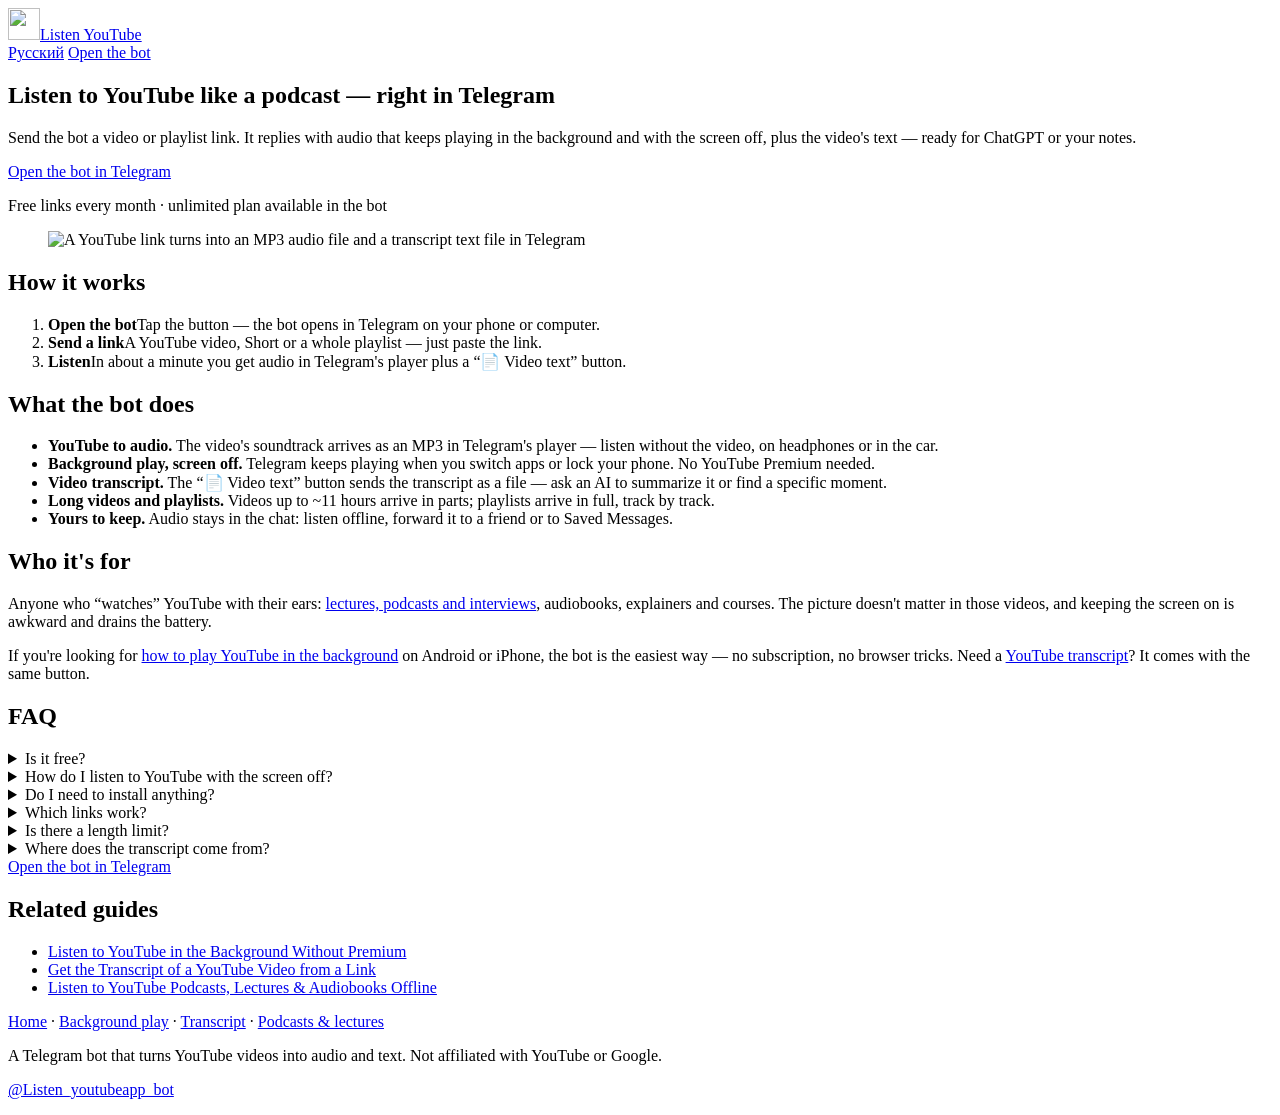
==== docs/en/index.html @ 63500a85 "Tune copy to real search phrasings (Google US/RU, Yandex suggest); transcript page → /rasshifrovka-v" ====
<!doctype html>
<html lang="en">
<head>
<meta charset="utf-8">
<meta name="viewport" content="width=device-width, initial-scale=1">
<title>YouTube to Audio Telegram Bot: Background Play + Transcript</title>
<meta name="description" content="Send a YouTube link to a Telegram bot and get audio that plays in the background with the screen off, plus the video&#x27;s transcript.">
<meta name="theme-color" content="#0b0b0d">
<link rel="icon" href="/listen-youtube-bot/favicon.svg" type="image/svg+xml">
<link rel="stylesheet" href="/listen-youtube-bot/style.css">
<link rel="canonical" href="https://gotemapak.github.io/listen-youtube-bot/en/">
<link rel="alternate" hreflang="en" href="https://gotemapak.github.io/listen-youtube-bot/en/">
<link rel="alternate" hreflang="ru" href="https://gotemapak.github.io/listen-youtube-bot/">
<link rel="alternate" hreflang="x-default" href="https://gotemapak.github.io/listen-youtube-bot/en/">
<meta property="og:type" content="website">
<meta property="og:site_name" content="Listen YouTube bot">
<meta property="og:title" content="YouTube to Audio Telegram Bot: Background Play + Transcript">
<meta property="og:description" content="Send a YouTube link to a Telegram bot and get audio that plays in the background with the screen off, plus the video&#x27;s transcript.">
<meta property="og:url" content="https://gotemapak.github.io/listen-youtube-bot/en/">
<meta property="og:image" content="https://gotemapak.github.io/listen-youtube-bot/img/welcome-en.png">
<meta property="og:image:width" content="1280">
<meta property="og:image:height" content="720">
<meta property="og:locale" content="en_US">
<meta property="og:locale:alternate" content="ru_RU">
<meta name="twitter:card" content="summary_large_image">
<link rel="alternate" type="text/plain" title="llms.txt" href="/listen-youtube-bot/llms.txt">
<script type="application/ld+json">
{
 "@context": "https://schema.org",
 "@graph": [
  {
   "@type": "WebSite",
   "@id": "https://gotemapak.github.io/listen-youtube-bot/#website",
   "url": "https://gotemapak.github.io/listen-youtube-bot/",
   "name": "Listen YouTube bot",
   "inLanguage": [
    "ru",
    "en"
   ]
  },
  {
   "@type": "SoftwareApplication",
   "@id": "https://gotemapak.github.io/listen-youtube-bot/#app",
   "name": "Listen YouTube — Telegram bot",
   "alternateName": "@Listen_youtubeapp_bot",
   "url": "https://t.me/Listen_youtubeapp_bot",
   "applicationCategory": "MultimediaApplication",
   "operatingSystem": "Telegram (Android, iOS, Windows, macOS, Linux, Web)",
   "inLanguage": [
    "ru",
    "en"
   ],
   "image": "https://gotemapak.github.io/listen-youtube-bot/img/welcome-en.png",
   "description": "Send a YouTube link to a Telegram bot and get audio that plays in the background with the screen off, plus the video's transcript.",
   "featureList": [
    "YouTube to audio (MP3) in Telegram",
    "Background playback and screen-off listening",
    "Video transcript from YouTube subtitles",
    "Playlists and videos up to 11 hours"
   ],
   "offers": [
    {
     "@type": "Offer",
     "price": "0",
     "priceCurrency": "RUB",
     "description": "Free links every month"
    },
    {
     "@type": "Offer",
     "price": "299",
     "priceCurrency": "RUB",
     "description": "Unlimited, monthly"
    },
    {
     "@type": "Offer",
     "price": "1990",
     "priceCurrency": "RUB",
     "description": "Unlimited, yearly"
    }
   ]
  },
  {
   "@type": "WebPage",
   "@id": "https://gotemapak.github.io/listen-youtube-bot/en/",
   "url": "https://gotemapak.github.io/listen-youtube-bot/en/",
   "name": "YouTube to Audio Telegram Bot: Background Play + Transcript",
   "description": "Send a YouTube link to a Telegram bot and get audio that plays in the background with the screen off, plus the video's transcript.",
   "inLanguage": "en",
   "isPartOf": {
    "@id": "https://gotemapak.github.io/listen-youtube-bot/#website"
   },
   "about": {
    "@id": "https://gotemapak.github.io/listen-youtube-bot/#app"
   },
   "dateModified": "2026-10-07"
  },
  {
   "@type": "FAQPage",
   "mainEntity": [
    {
     "@type": "Question",
     "name": "Is it free?",
     "acceptedAnswer": {
      "@type": "Answer",
      "text": "Yes — you get free links every month. An unlimited plan is available via the /pay command in the bot. Each friend you invite gives you +5 bonus links."
     }
    },
    {
     "@type": "Question",
     "name": "How do I listen to YouTube with the screen off?",
     "acceptedAnswer": {
      "@type": "Answer",
      "text": "Send the link to the bot and play the audio it returns in Telegram. Telegram's player keeps going in the background and on the lock screen, on both Android and iPhone."
     }
    },
    {
     "@type": "Question",
     "name": "Do I need to install anything?",
     "acceptedAnswer": {
      "@type": "Answer",
      "text": "No. All you need is Telegram on your phone or computer — the bot runs inside it."
     }
    },
    {
     "@type": "Question",
     "name": "Which links work?",
     "acceptedAnswer": {
      "@type": "Answer",
      "text": "Regular YouTube videos, Shorts and playlists: youtube.com/watch, youtu.be and m.youtube.com links."
     }
    },
    {
     "@type": "Question",
     "name": "Is there a length limit?",
     "acceptedAnswer": {
      "@type": "Answer",
      "text": "Videos up to about 11 hours. Long recordings arrive in several parts — that's how Telegram accepts them."
     }
    },
    {
     "@type": "Question",
     "name": "Where does the transcript come from?",
     "acceptedAnswer": {
      "@type": "Answer",
      "text": "From YouTube's subtitles: the author's own, or the automatic captions if there are none. If a video has no subtitles at all, the bot will tell you."
     }
    }
   ]
  }
 ]
}
</script>
</head>
<body>
<header class="top">
<a class="brand" href="/listen-youtube-bot/en/"><img src="/listen-youtube-bot/favicon.svg" width="32" height="32" alt="">Listen YouTube</a>
<nav><a href="/listen-youtube-bot/" hreflang="ru" lang="ru">Русский</a>
<a class="btn btn-sm" href="https://t.me/Listen_youtubeapp_bot?start=site_en">Open the bot</a></nav>
</header>
<main>
<section class="hero">
<h1>Listen to YouTube like a podcast — right in Telegram</h1>
<p class="lead">Send the bot a video or playlist link. It replies with audio that keeps playing in the background and with the screen off, plus the video&#x27;s text — ready for ChatGPT or your notes.</p>
<a class="btn" href="https://t.me/Listen_youtubeapp_bot?start=site_en">Open the bot in Telegram</a>
<p class="note">Free links every month · unlimited plan available in the bot</p>
</section>
<figure class="shot"><img src="/listen-youtube-bot/img/welcome-en.png" width="1280" height="720" alt="A YouTube link turns into an MP3 audio file and a transcript text file in Telegram" fetchpriority="high"></figure>
<section>
<h2>How it works</h2>
<ol class="steps">
<li><b>Open the bot</b><span>Tap the button — the bot opens in Telegram on your phone or computer.</span></li>
<li><b>Send a link</b><span>A YouTube video, Short or a whole playlist — just paste the link.</span></li>
<li><b>Listen</b><span>In about a minute you get audio in Telegram&#x27;s player plus a “📄 Video text” button.</span></li>
</ol>
</section>
<section>
<h2>What the bot does</h2>
<ul class="features">
<li><b>YouTube to audio.</b> The video's soundtrack arrives as an MP3 in Telegram's player — listen without the video, on headphones or in the car.</li>
<li><b>Background play, screen off.</b> Telegram keeps playing when you switch apps or lock your phone. No YouTube Premium needed.</li>
<li><b>Video transcript.</b> The “📄 Video text” button sends the transcript as a file — ask an AI to summarize it or find a specific moment.</li>
<li><b>Long videos and playlists.</b> Videos up to ~11 hours arrive in parts; playlists arrive in full, track by track.</li>
<li><b>Yours to keep.</b> Audio stays in the chat: listen offline, forward it to a friend or to Saved Messages.</li>
</ul>
</section>
<section>
<h2>Who it&#x27;s for</h2>
<p>Anyone who “watches” YouTube with their ears: <a href="/listen-youtube-bot/en/youtube-podcasts-lectures-offline/">lectures, podcasts and interviews</a>, audiobooks, explainers and courses. The picture doesn't matter in those videos, and keeping the screen on is awkward and drains the battery.</p>
<p>If you're looking for <a href="/listen-youtube-bot/en/listen-to-youtube-in-background/">how to play YouTube in the background</a> on Android or iPhone, the bot is the easiest way — no subscription, no browser tricks. Need a <a href="/listen-youtube-bot/en/youtube-transcript/">YouTube transcript</a>? It comes with the same button.</p>
</section>
<section class="faq">
<h2>FAQ</h2>
<details><summary>Is it free?</summary><p>Yes — you get free links every month. An unlimited plan is available via the /pay command in the bot. Each friend you invite gives you +5 bonus links.</p></details>
<details><summary>How do I listen to YouTube with the screen off?</summary><p>Send the link to the bot and play the audio it returns in Telegram. Telegram&#x27;s player keeps going in the background and on the lock screen, on both Android and iPhone.</p></details>
<details><summary>Do I need to install anything?</summary><p>No. All you need is Telegram on your phone or computer — the bot runs inside it.</p></details>
<details><summary>Which links work?</summary><p>Regular YouTube videos, Shorts and playlists: youtube.com/watch, youtu.be and m.youtube.com links.</p></details>
<details><summary>Is there a length limit?</summary><p>Videos up to about 11 hours. Long recordings arrive in several parts — that&#x27;s how Telegram accepts them.</p></details>
<details><summary>Where does the transcript come from?</summary><p>From YouTube&#x27;s subtitles: the author&#x27;s own, or the automatic captions if there are none. If a video has no subtitles at all, the bot will tell you.</p></details>
</section>
<section class="final">
<a class="btn" href="https://t.me/Listen_youtubeapp_bot?start=site_en">Open the bot in Telegram</a>
</section>
<section>
<h2>Related guides</h2>
<ul class="related">
<li><a href="/listen-youtube-bot/en/listen-to-youtube-in-background/">Listen to YouTube in the Background Without Premium</a></li>
<li><a href="/listen-youtube-bot/en/youtube-transcript/">Get the Transcript of a YouTube Video from a Link</a></li>
<li><a href="/listen-youtube-bot/en/youtube-podcasts-lectures-offline/">Listen to YouTube Podcasts, Lectures &amp; Audiobooks Offline</a></li>
</ul>
</section>
</main>
<footer>
<nav><a href="/listen-youtube-bot/en/">Home</a> · <a href="/listen-youtube-bot/en/listen-to-youtube-in-background/">Background play</a> · <a href="/listen-youtube-bot/en/youtube-transcript/">Transcript</a> · <a href="/listen-youtube-bot/en/youtube-podcasts-lectures-offline/">Podcasts &amp; lectures</a></nav>
<p>A Telegram bot that turns YouTube videos into audio and text. Not affiliated with YouTube or Google.</p>
<p><a href="https://t.me/Listen_youtubeapp_bot">@Listen_youtubeapp_bot</a></p>
</footer>
</body>
</html>
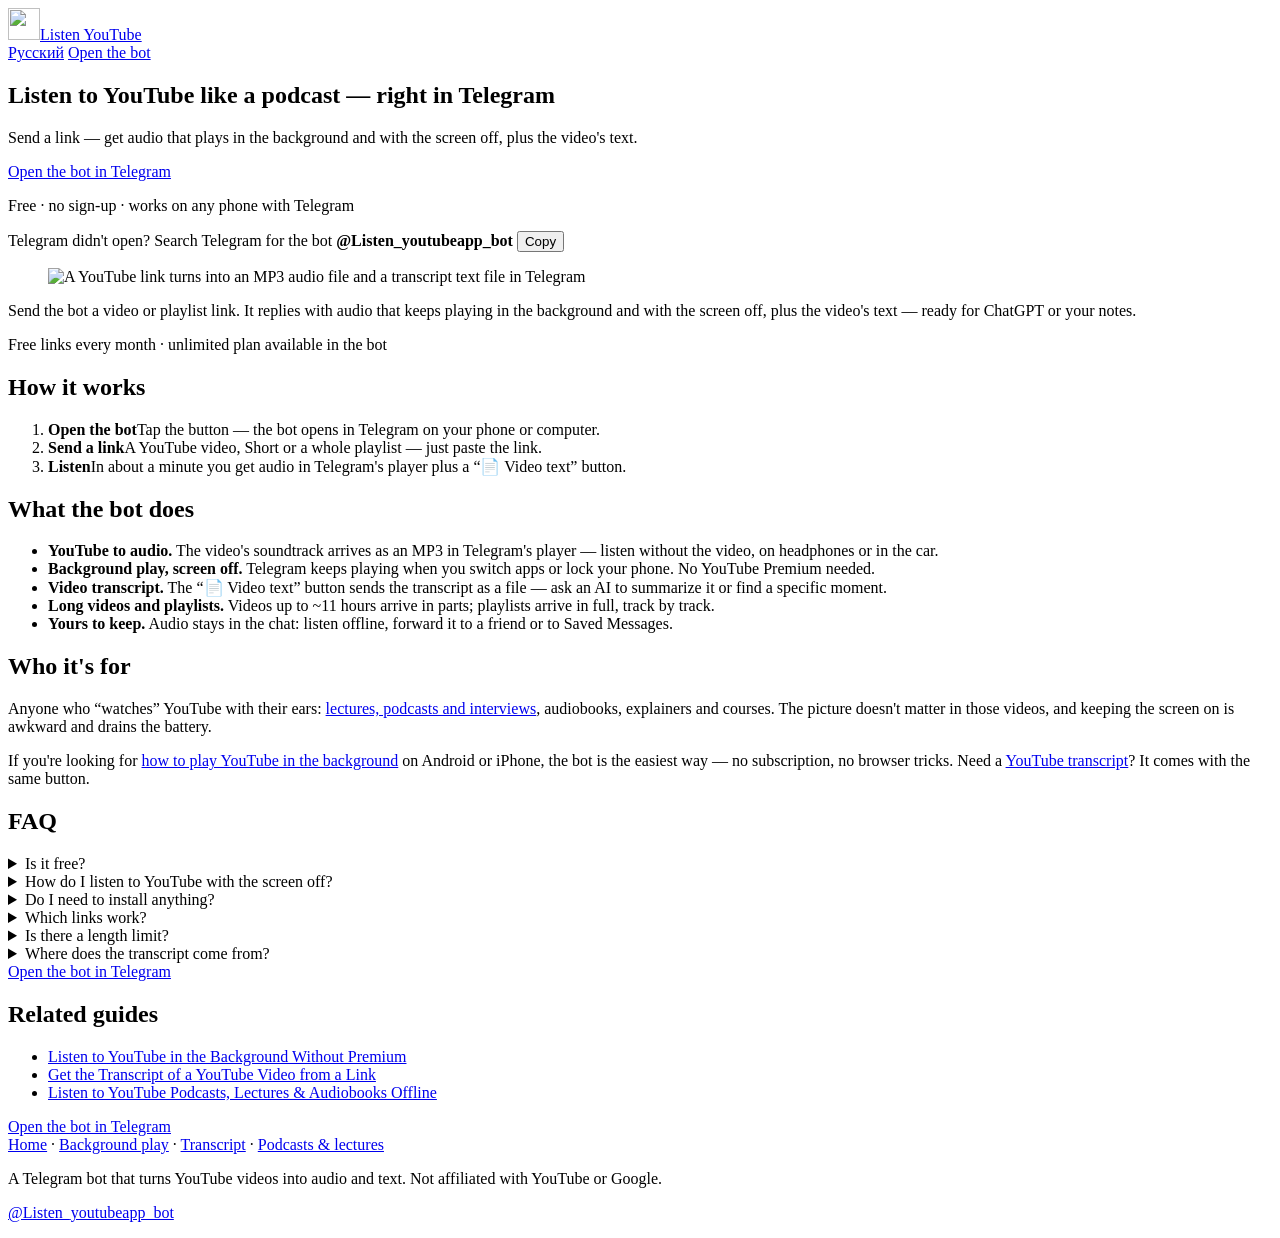
==== commit ada5e5e0: "Ad landing: compact first screen, big CTA, sticky CTA, Telegram fallback hint, ad source passthrough" ====
--- a/docs/en/index.html
+++ b/docs/en/index.html
@@ -92,7 +92,7 @@
    "about": {
     "@id": "https://gotemapak.github.io/listen-youtube-bot/#app"
    },
-   "dateModified": "2026-10-07"
+   "dateModified": "2026-10-08"
   },
   {
    "@type": "FAQPage",
@@ -150,6 +150,7 @@
  ]
 }
 </script>
+<meta name="google-site-verification" content="8WulXXeHGJh3L7MC95MB2Re9TBSGH2N17WCtMh0Dzd8">
 </head>
 <body>
 <header class="top">
@@ -160,11 +161,14 @@
 <main>
 <section class="hero">
 <h1>Listen to YouTube like a podcast — right in Telegram</h1>
-<p class="lead">Send the bot a video or playlist link. It replies with audio that keeps playing in the background and with the screen off, plus the video&#x27;s text — ready for ChatGPT or your notes.</p>
-<a class="btn" href="https://t.me/Listen_youtubeapp_bot?start=site_en">Open the bot in Telegram</a>
-<p class="note">Free links every month · unlimited plan available in the bot</p>
-</section>
-<figure class="shot"><img src="/listen-youtube-bot/img/welcome-en.png" width="1280" height="720" alt="A YouTube link turns into an MP3 audio file and a transcript text file in Telegram" fetchpriority="high"></figure>
+<p class="lead">Send a link — get audio that plays in the background and with the screen off, plus the video&#x27;s text.</p>
+<a id="hero-cta" class="btn btn-big" href="https://t.me/Listen_youtubeapp_bot?start=site_en">Open the bot in Telegram</a>
+<p class="trust">Free · no sign-up · works on any phone with Telegram</p>
+<p id="fallback" class="fallback">Telegram didn&#x27;t open? Search Telegram for the bot <b id="botname">@Listen_youtubeapp_bot</b> <button id="copy" type="button" data-done="Copied">Copy</button></p>
+</section>
+<figure class="shot"><img src="/listen-youtube-bot/img/welcome-en-640.jpg" srcset="/listen-youtube-bot/img/welcome-en-640.jpg 640w, /listen-youtube-bot/img/welcome-en.png 1280w" sizes="(max-width: 800px) 100vw, 760px" width="1280" height="720" alt="A YouTube link turns into an MP3 audio file and a transcript text file in Telegram" fetchpriority="high"></figure>
+<p class="lead lead-below">Send the bot a video or playlist link. It replies with audio that keeps playing in the background and with the screen off, plus the video&#x27;s text — ready for ChatGPT or your notes.</p>
+<p class="note center">Free links every month · unlimited plan available in the bot</p>
 <section>
 <h2>How it works</h2>
 <ol class="steps">
@@ -209,10 +213,49 @@
 </ul>
 </section>
 </main>
+<div id="sticky" class="sticky"><a class="btn" href="https://t.me/Listen_youtubeapp_bot?start=site_en">Open the bot in Telegram</a></div>
 <footer>
 <nav><a href="/listen-youtube-bot/en/">Home</a> · <a href="/listen-youtube-bot/en/listen-to-youtube-in-background/">Background play</a> · <a href="/listen-youtube-bot/en/youtube-transcript/">Transcript</a> · <a href="/listen-youtube-bot/en/youtube-podcasts-lectures-offline/">Podcasts &amp; lectures</a></nav>
 <p>A Telegram bot that turns YouTube videos into audio and text. Not affiliated with YouTube or Google.</p>
 <p><a href="https://t.me/Listen_youtubeapp_bot">@Listen_youtubeapp_bot</a></p>
 </footer>
+
+<script>
+(function(){
+  var m = /[?&](?:s|utm_campaign)=([A-Za-z0-9_-]{1,40})/.exec(location.search);
+  var links = document.querySelectorAll('a[href^="https://t.me/"]');
+  var i;
+  for (i = 0; i < links.length; i++) {
+    if (m) links[i].href = /start=/.test(links[i].href)
+      ? links[i].href.replace(/start=[^&]*/, 'start=' + m[1])
+      : links[i].href + '?start=' + m[1];
+    links[i].onclick = function(){
+      if (window.ym && window.YM_ID) { try { ym(window.YM_ID, 'reachGoal', 'tg_click'); } catch (e) {} }
+      var fb = document.getElementById('fallback');
+      if (fb) setTimeout(function(){ fb.className = 'fallback show'; }, 1500);
+    };
+  }
+  var btn = document.getElementById('copy');
+  if (btn) btn.onclick = function(){
+    var t = document.getElementById('botname');
+    var ok = false;
+    try {
+      var r = document.createRange(); r.selectNodeContents(t);
+      var sel = window.getSelection(); sel.removeAllRanges(); sel.addRange(r);
+      ok = document.execCommand('copy');
+    } catch (e) {}
+    if (ok) btn.innerHTML = btn.getAttribute('data-done');
+  };
+  var hero = document.getElementById('hero-cta'), bar = document.getElementById('sticky');
+  if (hero && bar) {
+    var check = function(){
+      var r = hero.getBoundingClientRect();
+      bar.className = (r.bottom < 0) ? 'sticky show' : 'sticky';
+    };
+    window.addEventListener('scroll', check, false);
+    check();
+  }
+})();
+</script>
 </body>
 </html>
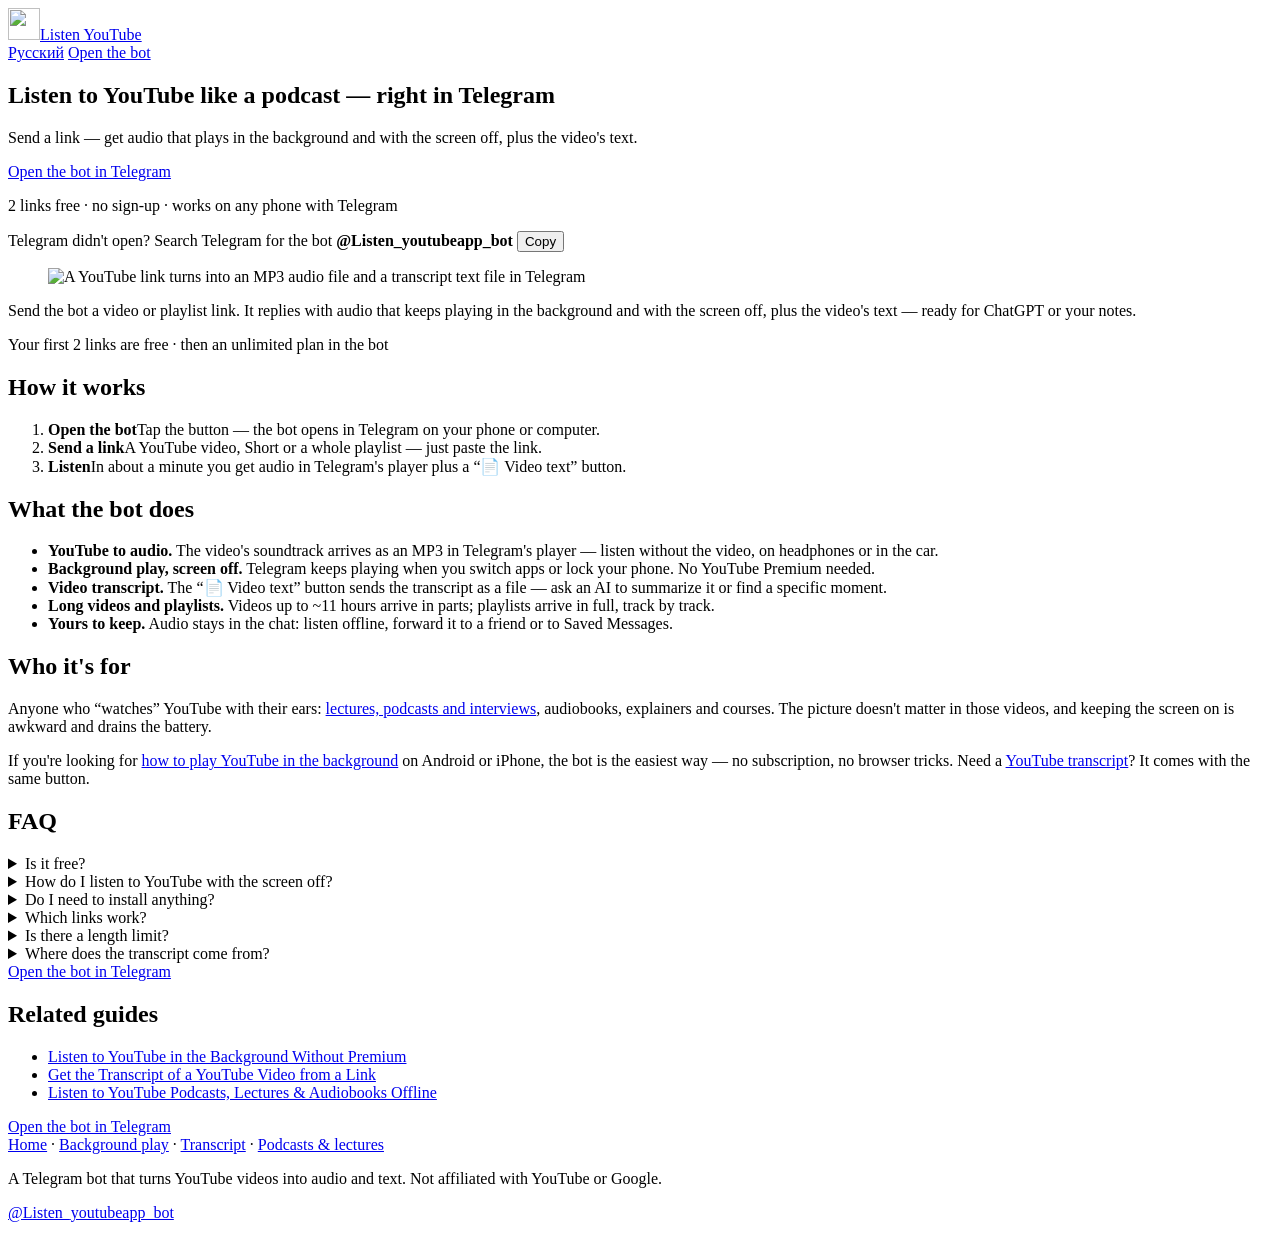
==== commit c1bae7ae: "Pricing copy: first 2 links free (one-time), no monthly refill — RU/EN, FAQ, JSON-LD, llms.txt Co-Au" ====
--- a/docs/en/index.html
+++ b/docs/en/index.html
@@ -11,7 +11,7 @@
 <link rel="canonical" href="https://gotemapak.github.io/listen-youtube-bot/en/">
 <link rel="alternate" hreflang="en" href="https://gotemapak.github.io/listen-youtube-bot/en/">
 <link rel="alternate" hreflang="ru" href="https://gotemapak.github.io/listen-youtube-bot/">
-<link rel="alternate" hreflang="x-default" href="https://gotemapak.github.io/listen-youtube-bot/en/">
+<link rel="alternate" hreflang="x-default" href="https://gotemapak.github.io/listen-youtube-bot/">
 <meta property="og:type" content="website">
 <meta property="og:site_name" content="Listen YouTube bot">
 <meta property="og:title" content="YouTube to Audio Telegram Bot: Background Play + Transcript">
@@ -63,7 +63,7 @@
      "@type": "Offer",
      "price": "0",
      "priceCurrency": "RUB",
-     "description": "Free links every month"
+     "description": "First 2 links free (one-time)"
     },
     {
      "@type": "Offer",
@@ -102,7 +102,7 @@
      "name": "Is it free?",
      "acceptedAnswer": {
       "@type": "Answer",
-      "text": "Yes — you get free links every month. An unlimited plan is available via the /pay command in the bot. Each friend you invite gives you +5 bonus links."
+      "text": "Your first 2 links are free, so you can try it. After that there's an unlimited plan via the /pay command in the bot. Each friend you invite gives you +5 bonus links."
      }
     },
     {
@@ -163,12 +163,12 @@
 <h1>Listen to YouTube like a podcast — right in Telegram</h1>
 <p class="lead">Send a link — get audio that plays in the background and with the screen off, plus the video&#x27;s text.</p>
 <a id="hero-cta" class="btn btn-big" href="https://t.me/Listen_youtubeapp_bot?start=site_en">Open the bot in Telegram</a>
-<p class="trust">Free · no sign-up · works on any phone with Telegram</p>
+<p class="trust">2 links free · no sign-up · works on any phone with Telegram</p>
 <p id="fallback" class="fallback">Telegram didn&#x27;t open? Search Telegram for the bot <b id="botname">@Listen_youtubeapp_bot</b> <button id="copy" type="button" data-done="Copied">Copy</button></p>
 </section>
 <figure class="shot"><img src="/listen-youtube-bot/img/welcome-en-640.jpg" srcset="/listen-youtube-bot/img/welcome-en-640.jpg 640w, /listen-youtube-bot/img/welcome-en.png 1280w" sizes="(max-width: 800px) 100vw, 760px" width="1280" height="720" alt="A YouTube link turns into an MP3 audio file and a transcript text file in Telegram" fetchpriority="high"></figure>
 <p class="lead lead-below">Send the bot a video or playlist link. It replies with audio that keeps playing in the background and with the screen off, plus the video&#x27;s text — ready for ChatGPT or your notes.</p>
-<p class="note center">Free links every month · unlimited plan available in the bot</p>
+<p class="note center">Your first 2 links are free · then an unlimited plan in the bot</p>
 <section>
 <h2>How it works</h2>
 <ol class="steps">
@@ -194,7 +194,7 @@
 </section>
 <section class="faq">
 <h2>FAQ</h2>
-<details><summary>Is it free?</summary><p>Yes — you get free links every month. An unlimited plan is available via the /pay command in the bot. Each friend you invite gives you +5 bonus links.</p></details>
+<details><summary>Is it free?</summary><p>Your first 2 links are free, so you can try it. After that there&#x27;s an unlimited plan via the /pay command in the bot. Each friend you invite gives you +5 bonus links.</p></details>
 <details><summary>How do I listen to YouTube with the screen off?</summary><p>Send the link to the bot and play the audio it returns in Telegram. Telegram&#x27;s player keeps going in the background and on the lock screen, on both Android and iPhone.</p></details>
 <details><summary>Do I need to install anything?</summary><p>No. All you need is Telegram on your phone or computer — the bot runs inside it.</p></details>
 <details><summary>Which links work?</summary><p>Regular YouTube videos, Shorts and playlists: youtube.com/watch, youtu.be and m.youtube.com links.</p></details>
